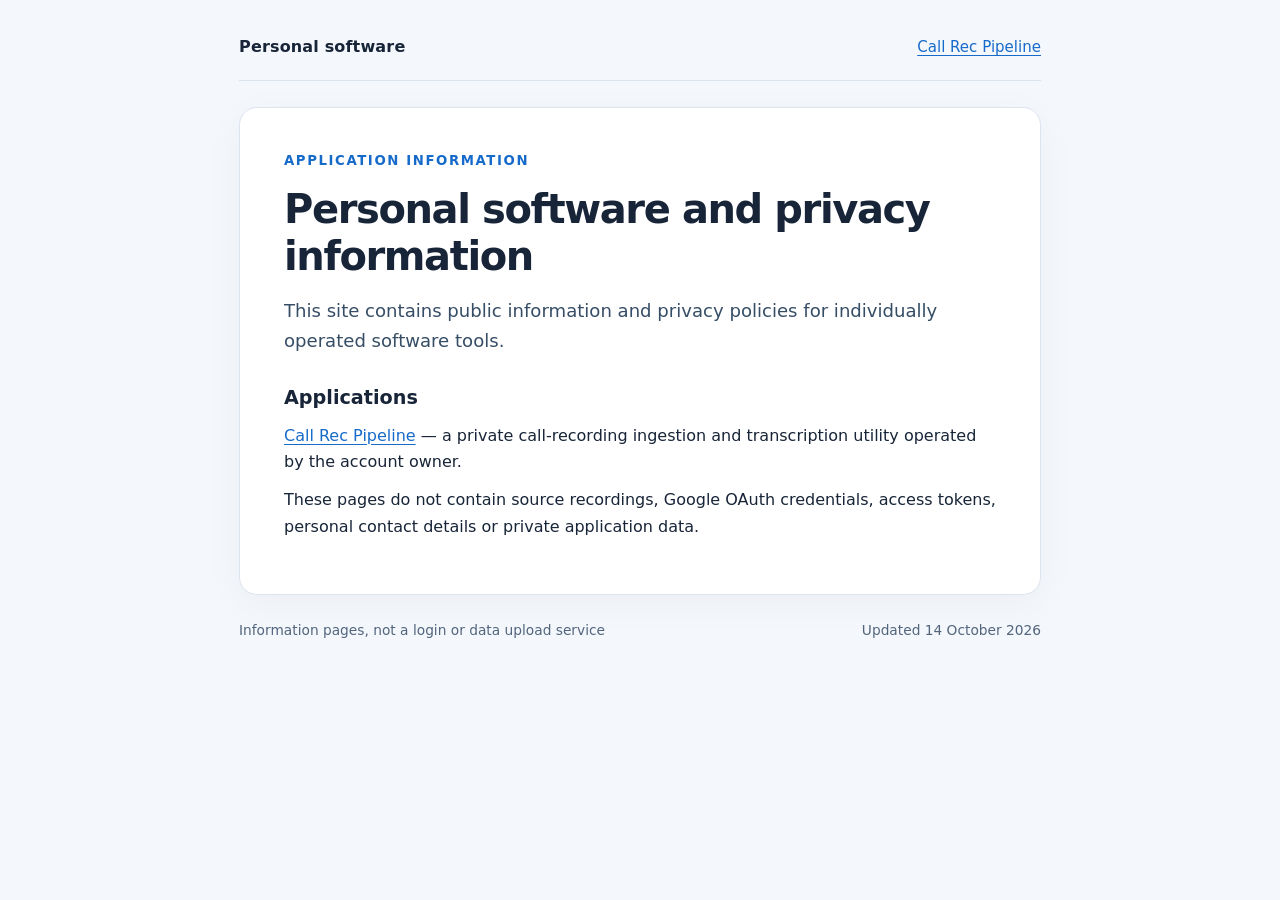
==== index.html @ e2eb7d35 "Add static Call Rec Pipeline OAuth information: index.html" ====
<!doctype html>
<html lang="en"><head><meta charset="utf-8"><meta name="viewport" content="width=device-width,initial-scale=1"><meta name="robots" content="index,follow"><title>Personal Software — Information Pages</title><link rel="stylesheet" href="/site.css"></head>
<body><div class="shell"><header><div class="brand">Personal software</div><nav><a href="/call-rec/">Call Rec Pipeline</a></nav></header><main><p class="eyebrow">Application information</p><h1>Personal software and privacy information</h1><p class="lead">This site contains public information and privacy policies for individually operated software tools.</p><h2>Applications</h2><p><a href="/call-rec/">Call Rec Pipeline</a> — a private call-recording ingestion and transcription utility operated by the account owner.</p><p>These pages do not contain source recordings, Google OAuth credentials, access tokens, personal contact details or private application data.</p></main><footer><span>Information pages, not a login or data upload service</span><span>Updated 14 October 2026</span></footer></div></body></html>
---- site.css ----
:root{color-scheme:light;--ink:#182538;--muted:#52657d;--line:#dce4ee;--accent:#166bca;--bg:#f4f7fb;--surface:#fff}*{box-sizing:border-box}body{margin:0;font-family:system-ui,-apple-system,BlinkMacSystemFont,"Segoe UI",sans-serif;background:var(--bg);color:var(--ink);line-height:1.65}.shell{max-width:850px;margin:0 auto;padding:34px 24px 70px}header{display:flex;align-items:center;justify-content:space-between;gap:18px;padding-bottom:20px;border-bottom:1px solid var(--line)}header .brand{font-weight:760;letter-spacing:.01em}nav{display:flex;gap:18px;flex-wrap:wrap}nav a{font-size:.94rem}main{background:var(--surface);border:1px solid var(--line);border-radius:18px;margin-top:26px;padding:42px 44px;box-shadow:0 9px 40px rgba(30,52,77,.04)}h1{font-size:clamp(1.85rem,4vw,2.5rem);line-height:1.17;margin:0 0 16px;letter-spacing:-.035em}h2{font-size:1.2rem;line-height:1.3;margin:30px 0 10px}p{margin:12px 0}ul{padding-left:1.5em}li{margin:7px 0}.eyebrow{font-size:.83rem;text-transform:uppercase;letter-spacing:.12em;font-weight:750;color:var(--accent);margin:0 0 14px}.lead{font-size:1.13rem;color:#364d66;max-width:67ch}.note{border-left:3px solid #78a8df;padding:12px 18px;background:#eff5fd;color:#314962;margin:22px 0;border-radius:0 8px 8px 0}a{color:var(--accent);text-decoration-thickness:1px;text-underline-offset:3px}a:hover{text-decoration-thickness:2px}footer{margin-top:24px;color:var(--muted);font-size:.86rem;display:flex;justify-content:space-between;flex-wrap:wrap;gap:12px}code{background:#f2f5f9;padding:2px 5px;border-radius:4px}@media(max-width:600px){.shell{padding:20px 15px 45px}main{padding:28px 21px;border-radius:12px}header{align-items:flex-start;flex-direction:column;gap:10px}}
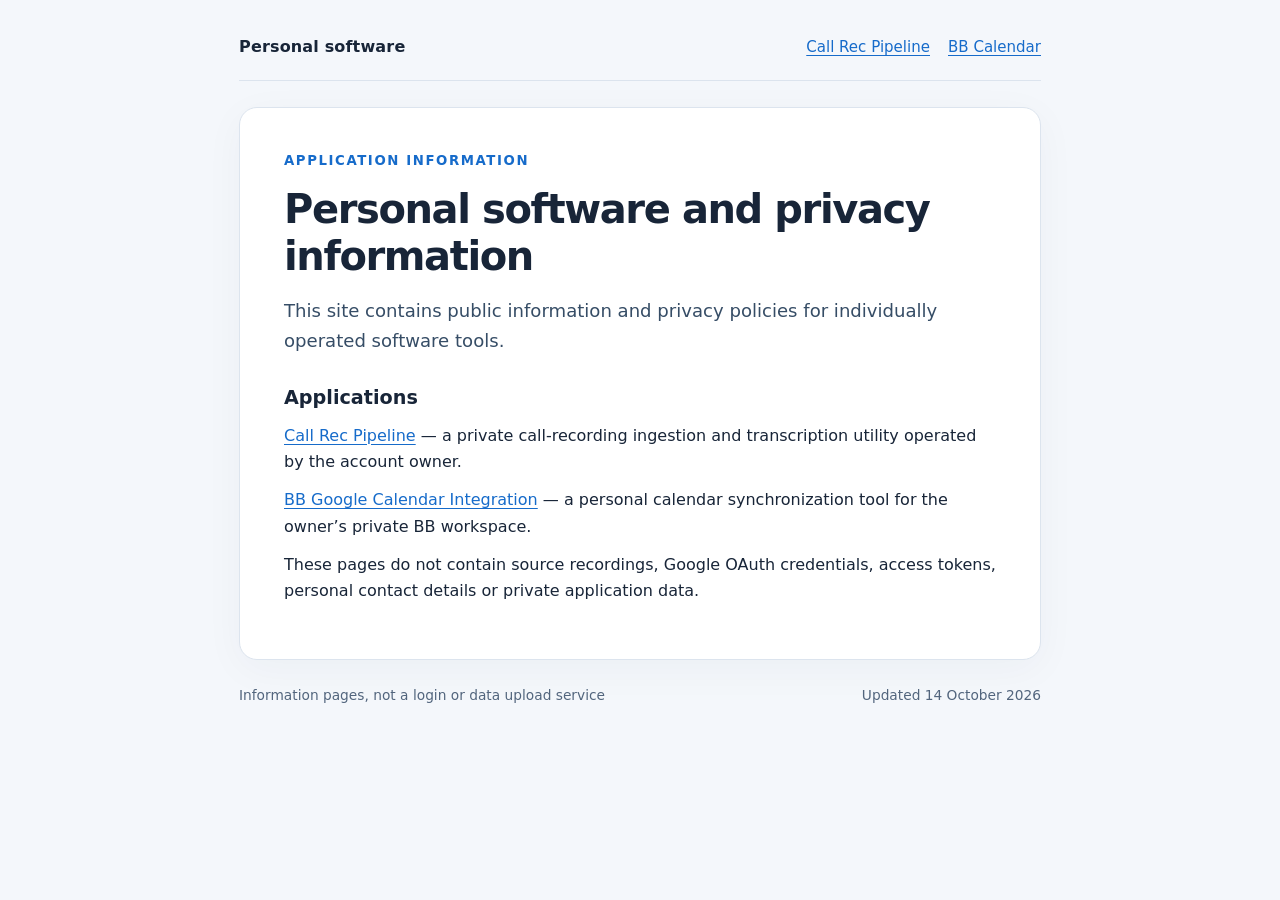
==== commit 5b38eac8: "Link BB Calendar application from public OAuth site homepage" ====
--- a/index.html
+++ b/index.html
@@ -1,3 +1,3 @@
 <!doctype html>
 <html lang="en"><head><meta charset="utf-8"><meta name="viewport" content="width=device-width,initial-scale=1"><meta name="robots" content="index,follow"><title>Personal Software — Information Pages</title><link rel="stylesheet" href="/site.css"></head>
-<body><div class="shell"><header><div class="brand">Personal software</div><nav><a href="/call-rec/">Call Rec Pipeline</a></nav></header><main><p class="eyebrow">Application information</p><h1>Personal software and privacy information</h1><p class="lead">This site contains public information and privacy policies for individually operated software tools.</p><h2>Applications</h2><p><a href="/call-rec/">Call Rec Pipeline</a> — a private call-recording ingestion and transcription utility operated by the account owner.</p><p>These pages do not contain source recordings, Google OAuth credentials, access tokens, personal contact details or private application data.</p></main><footer><span>Information pages, not a login or data upload service</span><span>Updated 14 October 2026</span></footer></div></body></html>+<body><div class="shell"><header><div class="brand">Personal software</div><nav><a href="/call-rec/">Call Rec Pipeline</a><a href="/bb-calendar/">BB Calendar</a></nav></header><main><p class="eyebrow">Application information</p><h1>Personal software and privacy information</h1><p class="lead">This site contains public information and privacy policies for individually operated software tools.</p><h2>Applications</h2><p><a href="/call-rec/">Call Rec Pipeline</a> — a private call-recording ingestion and transcription utility operated by the account owner.</p><p><a href="/bb-calendar/">BB Google Calendar Integration</a> — a personal calendar synchronization tool for the owner’s private BB workspace.</p><p>These pages do not contain source recordings, Google OAuth credentials, access tokens, personal contact details or private application data.</p></main><footer><span>Information pages, not a login or data upload service</span><span>Updated 14 October 2026</span></footer></div></body></html>
